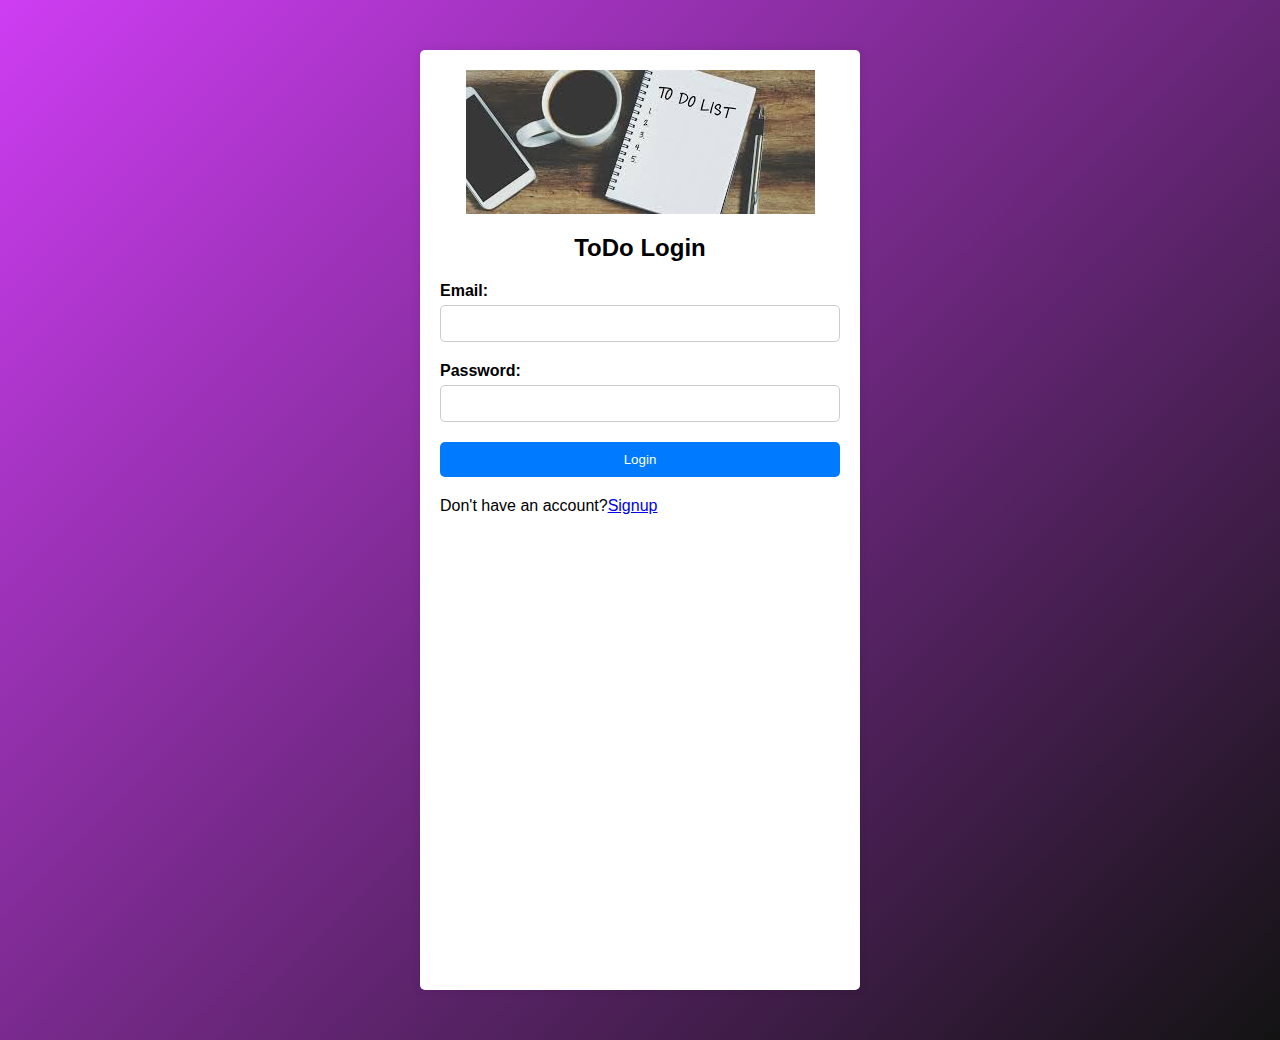
==== components/login.html @ 6686f303 "move" ====
<!DOCTYPE html>
<html lang="en">
<head>
    <meta charset="UTF-8">
    <meta name="viewport" content="width=device-width, initial-scale=1.0">
    <title>Login Page</title>
    <link rel="stylesheet" href="./login.css">
</head>
<body>

<div class="container">
    <img class="login_img" src="/images/todo_list.jpg">
    <h2>ToDo Login</h2>
    <form action="#" >
        <div class="form-group">
            <label for="email">Email:</label>
            <input type="text" id="email" name="email" required>
        </div>
        <div class="form-group">
            <label for="password">Password:</label>
            <input type="password" id="password" name="password" required>
        </div>
        <div class="form-group">
            <input type="submit" value="Login" onclick="redirectToanother()">
        </div>
        <p class="login_img">Don't have an account? <span><a href="./signup.html">Signup</a></span></p>
    </form>
</div>
</body>
</html>
<script>

const redirectToanother=()=>{
    window.location.href="signup.html";
}
</script>
---- components/login.css ----
body {
            font-family: Arial, sans-serif;
            background: linear-gradient(135deg,#ce3df3,#131313);
        }
        .login_img{
            text-align: center;
            margin: auto;
            display: flex;
        }
        .container {
            max-width: 400px;
            margin: 50px auto;
            padding: 20px;
            min-height: 100vh;
            background-color: #fff;
            border-radius: 5px;
            box-shadow: 0px 0px 10px rgba(0, 0, 0, 0.1);
        }
        .container h2 {
            text-align: center;
            margin-bottom: 20px;
        }
        .form-group {
            margin-bottom: 20px;
        }
        .form-group label {
            display: block;
            font-weight: bold;
            margin-bottom: 5px;
        }
        .form-group input[type="text"],
        .form-group input[type="password"] {
            width: 100%;
            padding: 10px;
            border: 1px solid #ccc;
            border-radius: 5px;
            box-sizing: border-box;
        }
        .form-group input[type="submit"] {
            width: 100%;
            padding: 10px;
            border: none;
            border-radius: 5px;
            background-color: #007bff;
            color: #fff;
            cursor: pointer;
        }
        .form-group input[type="submit"]:hover {
            background-color: #0056b3;
        }
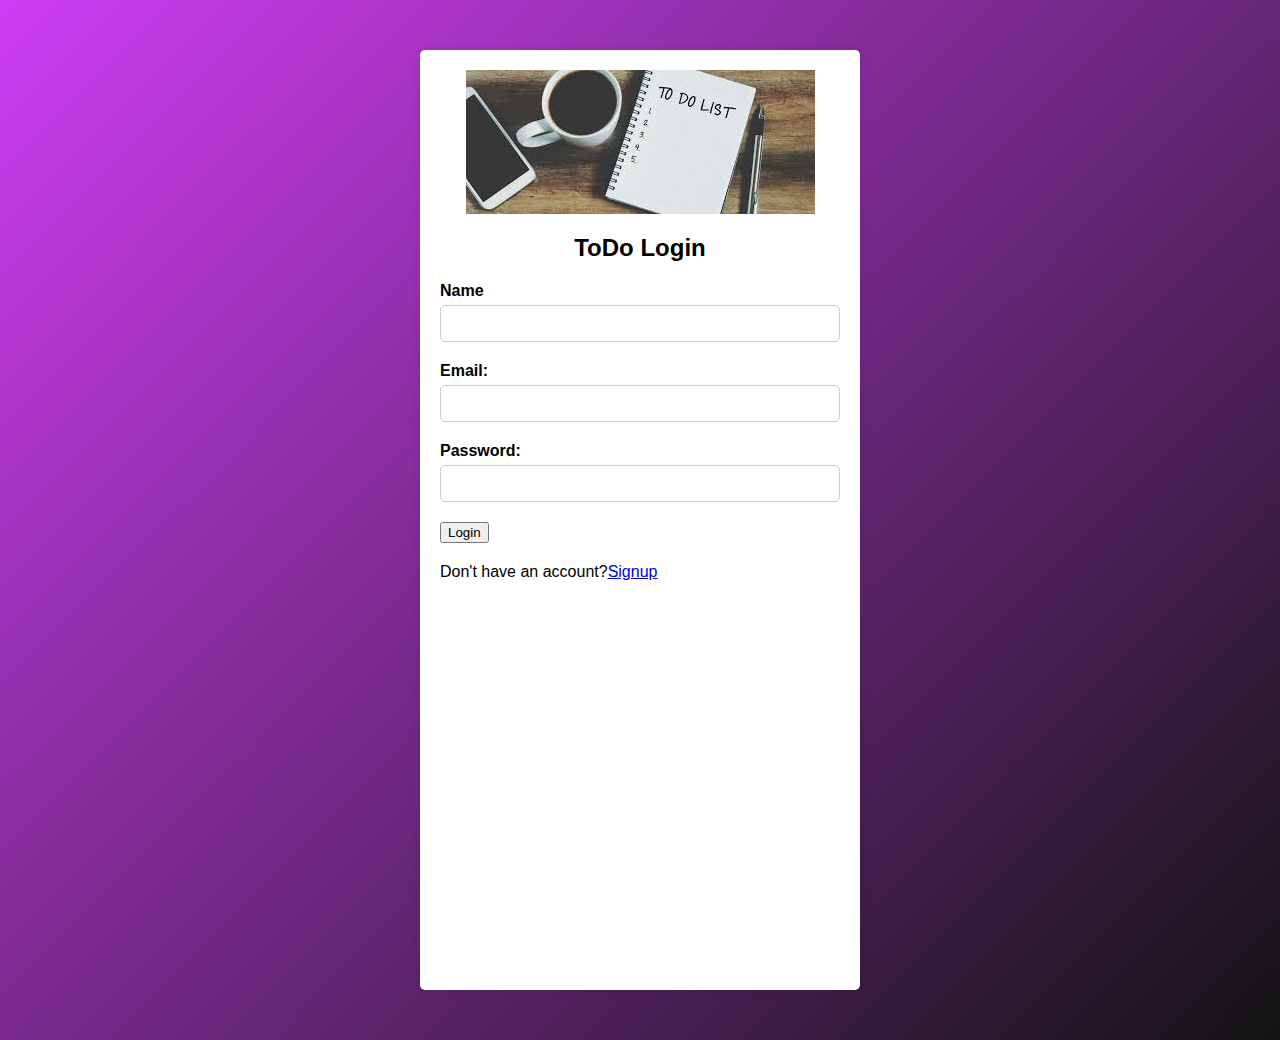
==== commit 1ddd3429: "Added Auth" ====
--- a/components/login.html
+++ b/components/login.html
@@ -1,38 +1,38 @@
-
-
 <!DOCTYPE html>
 <html lang="en">
+
 <head>
     <meta charset="UTF-8">
     <meta name="viewport" content="width=device-width, initial-scale=1.0">
     <title>Login Page</title>
     <link rel="stylesheet" href="./login.css">
 </head>
+
 <body>
+    <div class="container">
+        <img class="login_img" src="../images/todo_list.jpg">
+        <h2>ToDo Login</h2>
+        <form action="#">
+            <div class="form-group">
+                <label for="name">Name</label>
+                <input type="text" id="name" name="name" required>
+            </div>
+            <div class="form-group">
+                <label for="email">Email:</label>
+                <input type="text" id="email" name="email" required>
+            </div>
+            <div class="form-group">
+                <label for="password">Password:</label>
+                <input type="password" id="password" name="password" required>
+            </div>
+            <div class="form-group">
+                <input type="reset" value="Login" onclick="redirectToanother()">
+            </div>
+            <p class="login_img">Don't have an account? <span><a href="./signup.html">Signup</a></span></p>
+        </form>
+    </div>
+</body>
 
-<div class="container">
-    <img class="login_img" src="/images/todo_list.jpg">
-    <h2>ToDo Login</h2>
-    <form action="#" >
-        <div class="form-group">
-            <label for="email">Email:</label>
-            <input type="text" id="email" name="email" required>
-        </div>
-        <div class="form-group">
-            <label for="password">Password:</label>
-            <input type="password" id="password" name="password" required>
-        </div>
-        <div class="form-group">
-            <input type="submit" value="Login" onclick="redirectToanother()">
-        </div>
-        <p class="login_img">Don't have an account? <span><a href="./signup.html">Signup</a></span></p>
-    </form>
-</div>
-</body>
 </html>
-<script>
-
-const redirectToanother=()=>{
-    window.location.href="signup.html";
-}
-</script>
+<script src="./login.js">
+</script>